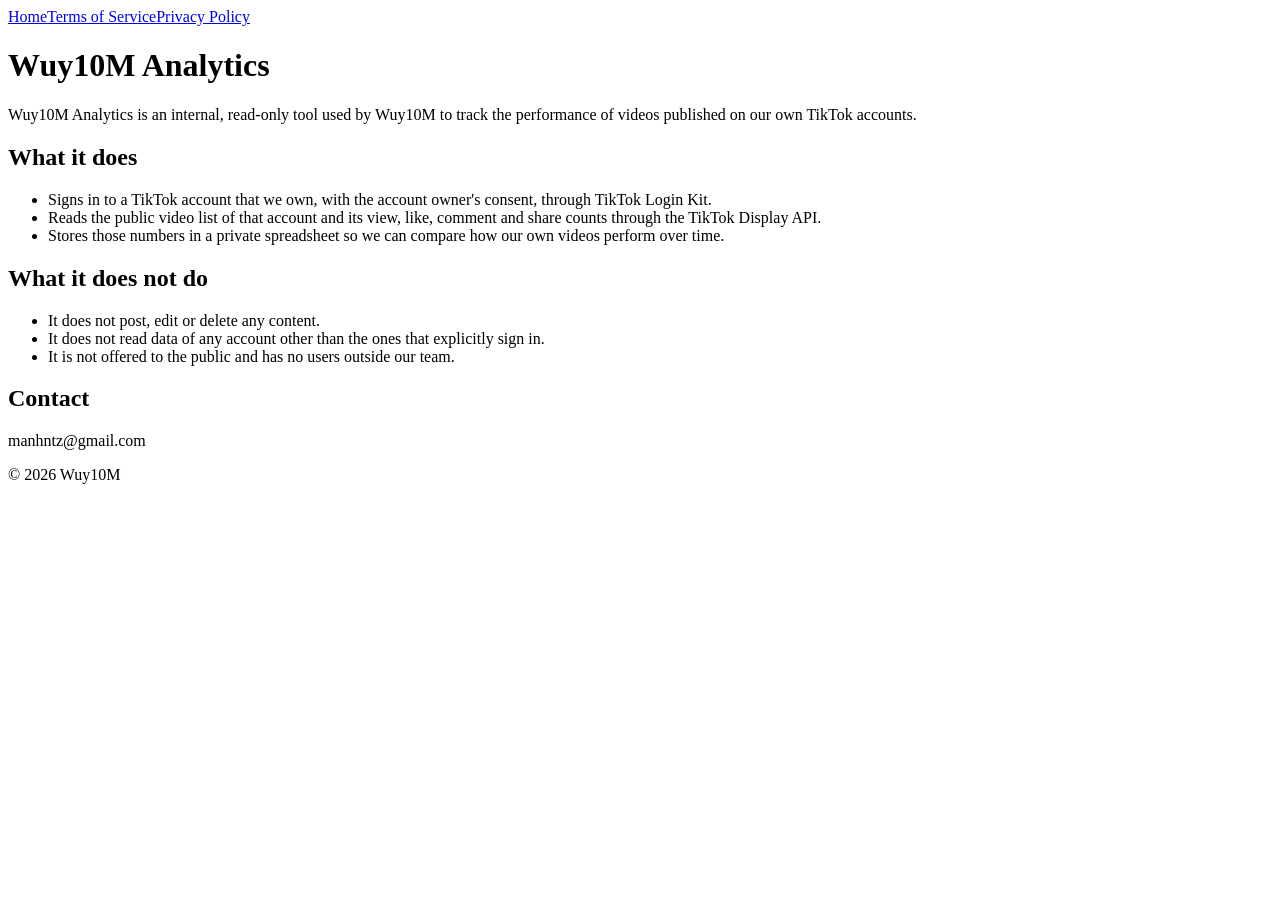
==== index.html @ 1a87a633 "Add files via upload" ====
<!DOCTYPE html>
<html lang="en"><head><meta charset="utf-8"><meta name="viewport" content="width=device-width,initial-scale=1">
<title>Wuy10M Analytics</title><link rel="stylesheet" href="style.css"></head>
<body>
<nav><a href="./">Home</a><a href="terms.html">Terms of Service</a><a href="privacy.html">Privacy Policy</a></nav>
<h1>Wuy10M Analytics</h1>
<p>Wuy10M Analytics is an internal, read-only tool used by Wuy10M to track the performance of videos published on our own TikTok accounts.</p>
<h2>What it does</h2>
<ul>
<li>Signs in to a TikTok account that we own, with the account owner's consent, through TikTok Login Kit.</li>
<li>Reads the public video list of that account and its view, like, comment and share counts through the TikTok Display API.</li>
<li>Stores those numbers in a private spreadsheet so we can compare how our own videos perform over time.</li>
</ul>
<h2>What it does not do</h2>
<ul>
<li>It does not post, edit or delete any content.</li>
<li>It does not read data of any account other than the ones that explicitly sign in.</li>
<li>It is not offered to the public and has no users outside our team.</li>
</ul>
<h2>Contact</h2>
<p>manhntz@gmail.com</p>
<footer>© 2026 Wuy10M</footer>
</body></html>
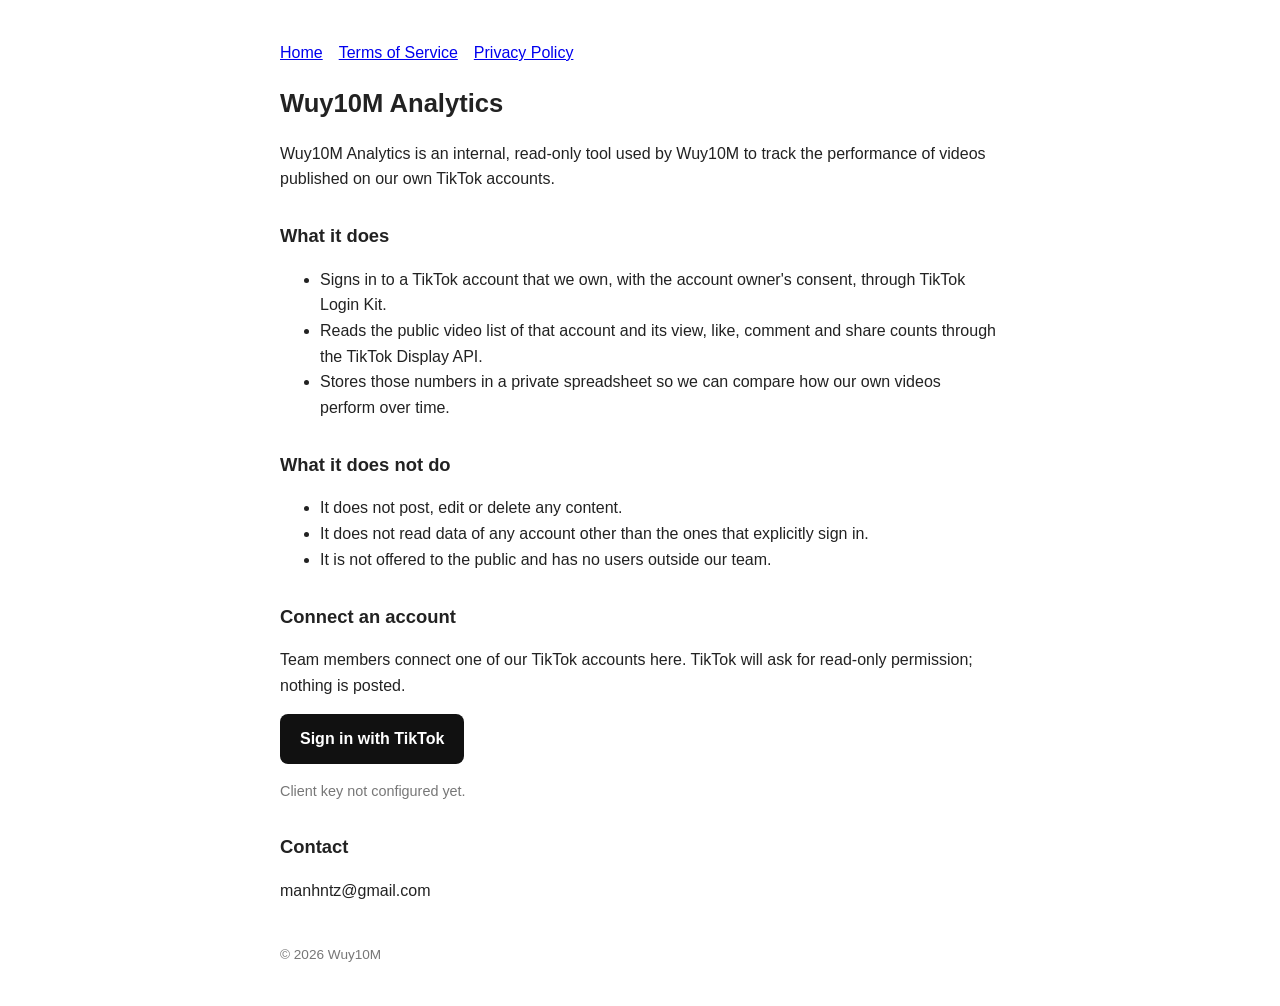
==== commit 3f5db845: "Add files via upload" ====
--- a/index.html
+++ b/index.html
@@ -1,6 +1,6 @@
 <!DOCTYPE html>
 <html lang="en"><head><meta charset="utf-8"><meta name="viewport" content="width=device-width,initial-scale=1">
-<title>Wuy10M Analytics</title><link rel="stylesheet" href="style.css"></head>
+<title>Wuy10M Analytics</title><link rel="stylesheet" href="style.css"><link rel="icon" href="logo-512.png"></head>
 <body>
 <nav><a href="./">Home</a><a href="terms.html">Terms of Service</a><a href="privacy.html">Privacy Policy</a></nav>
 <h1>Wuy10M Analytics</h1>
@@ -17,6 +17,21 @@
 <li>It does not read data of any account other than the ones that explicitly sign in.</li>
 <li>It is not offered to the public and has no users outside our team.</li>
 </ul>
+<h2>Connect an account</h2>
+<p>Team members connect one of our TikTok accounts here. TikTok will ask for read-only permission; nothing is posted.</p>
+<p><a id="login" class="btn" href="#">Sign in with TikTok</a></p>
+<p id="hint" style="font-size:.9rem;color:#777"></p>
+<script>
+// Fill in the client key of the TikTok app (sandbox key while testing).
+const CLIENT_KEY = "YOUR_CLIENT_KEY";
+const REDIRECT = "https://manhntz.github.io/wuy10m-analytics/callback.html";
+const SCOPES = "user.info.basic,user.info.profile,user.info.stats,video.list";
+const state = Math.random().toString(36).slice(2);
+const url = "https://www.tiktok.com/v2/auth/authorize/?client_key=" + encodeURIComponent(CLIENT_KEY)
+  + "&scope=" + encodeURIComponent(SCOPES) + "&response_type=code&redirect_uri=" + encodeURIComponent(REDIRECT) + "&state=" + state;
+document.getElementById("login").href = url;
+if (CLIENT_KEY === "YOUR_CLIENT_KEY") document.getElementById("hint").textContent = "Client key not configured yet.";
+</script>
 <h2>Contact</h2>
 <p>manhntz@gmail.com</p>
 <footer>© 2026 Wuy10M</footer>
--- a/style.css
+++ b/style.css
@@ -0,0 +1,7 @@
+body{font-family:-apple-system,BlinkMacSystemFont,"Segoe UI",Roboto,sans-serif;max-width:720px;margin:40px auto;padding:0 20px;line-height:1.6;color:#222}
+h1{font-size:1.6rem}h2{font-size:1.15rem;margin-top:1.6em}
+nav a{margin-right:16px}footer{margin-top:3em;font-size:.85rem;color:#777}
+code{background:#f4f4f4;padding:2px 5px;border-radius:4px}
+
+.btn{display:inline-block;background:#111;color:#fff;padding:12px 20px;border-radius:8px;text-decoration:none;font-weight:600}
+.btn:hover{background:#333}
